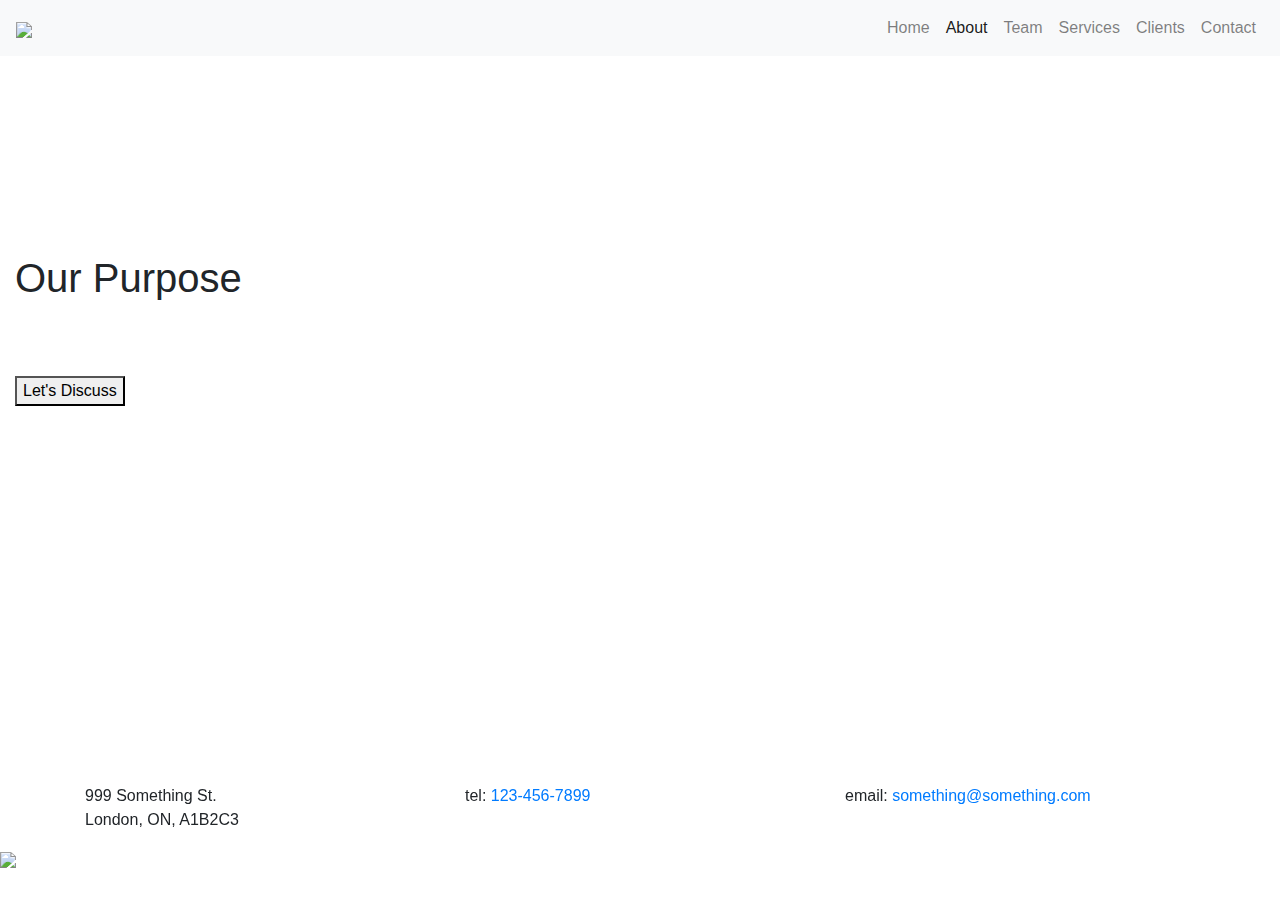
==== about.html @ 8badfd37 "adding about page" ====
<!DOCTYPE html>
<html lang="en">
<head>
    <meta charset="UTF-8">
    <meta name="viewport" content="width=device-width, initial-scale=1.0">
    <title>Catharine E. Williams | Accounting Firm | London, ON</title>
    <!-- Head JS files -->
    <script src="https://code.jquery.com/jquery-3.4.1.min.js" integrity="sha256-CSXorXvZcTkaix6Yvo6HppcZGetbYMGWSFlBw8HfCJo=" crossorigin="anonymous"></script>
    <script src="https://stackpath.bootstrapcdn.com/bootstrap/4.3.1/js/bootstrap.min.js"></script>
    <script src="https://unpkg.com/aos@2.3.1/dist/aos.js"></script>
    <!-- Head stylesheets & fonts -->
    <link rel="stylesheet" href="https://stackpath.bootstrapcdn.com/bootstrap/4.3.1/css/bootstrap.min.css">
    <link rel="stylesheet" href="css/fontello.css">
    <link rel="stylesheet" href="css/styles.css">
    <link href="https://unpkg.com/aos@2.3.1/dist/aos.css" rel="stylesheet">

</head>
<body>

<nav class="navbar navbar-expand-lg navbar-light bg-light" id="homeNav">
    <a class="navbar-brand" href="https://www.codeberry.ca/projects/cwilliams">
        <img src="images/78.png" id="logo">
    </a>
    <button class="navbar-toggler" type="button" data-toggle="collapse" data-target="#navbarNav" aria-controls="navbarNav" aria-expanded="false" aria-label="Toggle navigation">
        <span class="navbar-toggler-icon"></span>
    </button>
    <div class="collapse navbar-collapse" id="navbarNav">
        <ul class="navbar-nav ml-auto">
            <li class="nav-item">
                <a class="nav-link" href="https://www.codeberry.ca/projects/cwilliams">Home <span class="sr-only">(current)</span></a>
            </li>
            <!-- <li class="nav-item">
              <a class="nav-link" href="why.html">Why Factor</a>
            </li> -->
            <li class="nav-item active">
                <a class="nav-link" href="about.html">About</a>
            </li>
            <li class="nav-item">
                <a class="nav-link" href="team.html">Team</a>
            </li>
            <li class="nav-item disabled">
                <a class="nav-link" href="#">Services</a>
            </li>
            <li class="nav-item">
                <a class="nav-link" href="pricing.html">Clients</a>
            </li>
            <li class="nav-item">
                <a class="nav-link" href="contact.html">Contact</a>
            </li>
        </ul>
    </div>
</nav>


<div class="container-fluid" id="about_sec1">
  <div class="row">
    <div class="col-md-5">
      <h1 data-aos="fade-right">About Us</h1>
      <p data-aos="fade-right" data-aos-delay="200">Lorem ipsum dolor sit amet, consectetur adipisicing elit. At culpa earum eligendi error eveniet excepturi hic illo libero magni nam, nisi quisquam soluta temporibus. Consequatur cumque molestiae nihil ratione sed.</p>
      <a href="team.html"><button data-aos="fade-right" data-aos-delay="500">Meet the Team</button></a>
    </div>
    <div class="col-md-7"></div>
  </div>
</div>

<div class="container-fluid" id="about_sec2">
  <h1>Our Purpose</h1>
  <h6 data-aos="fade-right">Lorem ipsum dolor sit amet, consectetur adipisicing elit. Aut commodi earum, error et impedit iure officiis sit voluptatem. Alias aliquid consequatur debitis eaque eius magni natus, nesciunt placeat sapiente voluptas! Lorem ipsum dolor sit amet, consectetur adipisicing elit. Dignissimos distinctio est, explicabo facere illo incidunt labore, necessitatibus odio optio quaerat similique veniam voluptatem. Ad eligendi harum libero placeat provident totam?</h6>
  <a href="contact.html"><button>Let's Discuss</button></a>
</div>

<footer>
    <div class="container-fluid">
        <div class="container">
            <div class="row" id="footer_sec1" data-aos="fade-up" data-aos-duration="1000">
                <h1>Let's connect, we'd love to talk to you</h1>
                <form action="form.php" method="post">
                    <div class="row">
                        <div class="col">
                            <input type="text" class="form-control" name="name" placeholder="Name">
                        </div>
                        <div class="col">
                            <input type="email" class="form-control" name="email" placeholder="Email">
                        </div>
                    </div>
                    <textarea name="msgBody" cols="100%" class="form-control" rows="10" placeholder="Message"></textarea>
                    <button>Send Message</button>
                </form>
            </div>
        </div>
        <div class="row" id="footer_sec2">
            <div class="container">
                <div class="row">
                    <div class="col-lg">
                        <p>999 Something St. <br>London, ON, A1B2C3</p>
                    </div>
                    <div class="col-lg">
                        <p>tel: <a href="tel:2262365512">123-456-7899</a></p>
                    </div>
                    <div class="col-lg">
                        <p>email: <a href="mailto:#">something@something.com</a></p>
                    </div>
                </div>
            </div>
        </div>
    </div>
    <a href="https://www.codeberry.ca" id="href_cb">
        <img src="images/cb.png" id="cb">
    </a>
</footer>


<script src="js/home.js"></script>

<script src="js/menu.js"></script>
</body>
</html>
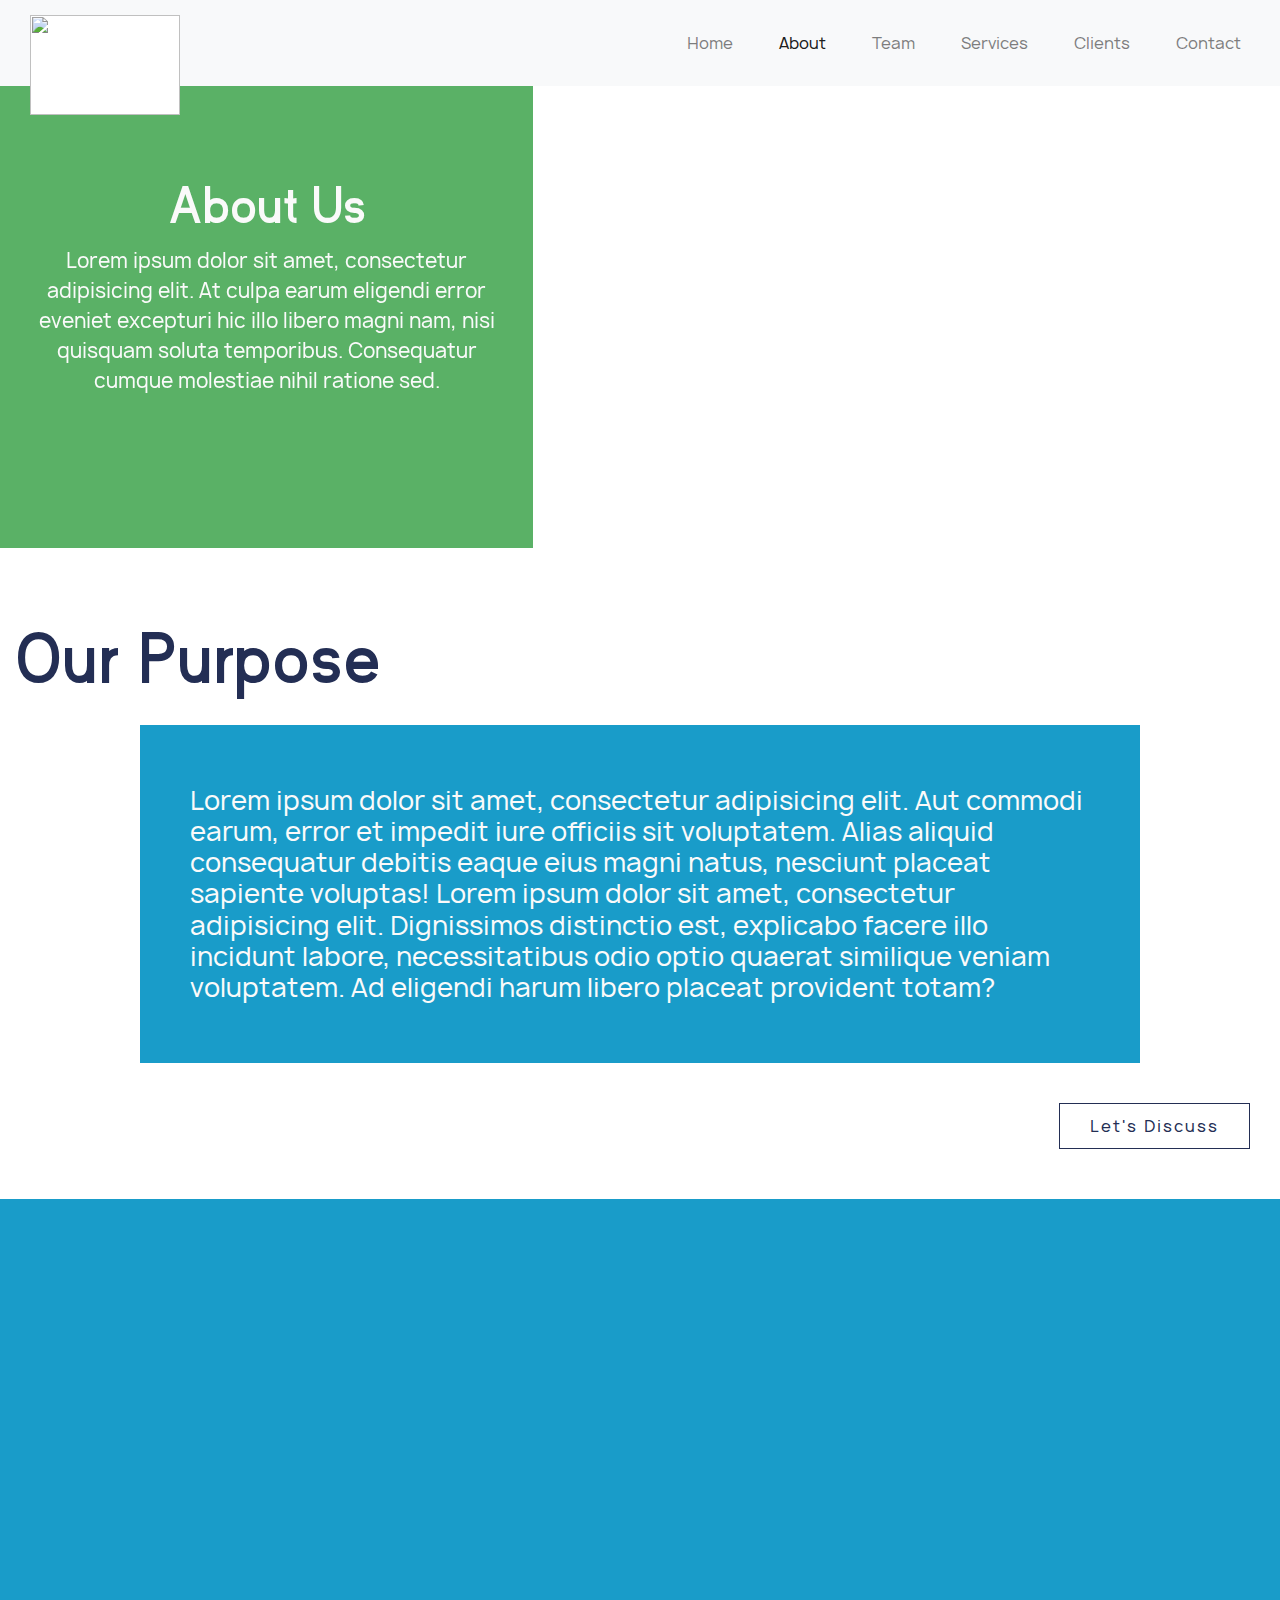
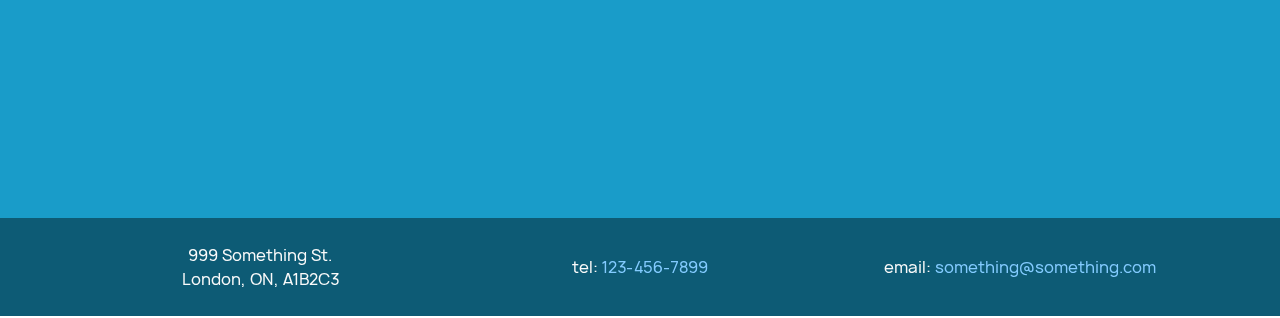
==== commit 788fa751: "fixing about nav" ====
--- a/about.html
+++ b/about.html
@@ -29,9 +29,6 @@
             <li class="nav-item">
                 <a class="nav-link" href="https://www.codeberry.ca/projects/cwilliams">Home <span class="sr-only">(current)</span></a>
             </li>
-            <!-- <li class="nav-item">
-              <a class="nav-link" href="why.html">Why Factor</a>
-            </li> -->
             <li class="nav-item active">
                 <a class="nav-link" href="about.html">About</a>
             </li>
@@ -104,14 +101,10 @@
             </div>
         </div>
     </div>
-    <a href="https://www.codeberry.ca" id="href_cb">
-        <img src="images/cb.png" id="cb">
-    </a>
 </footer>
 
 
 <script src="js/home.js"></script>
-
 <script src="js/menu.js"></script>
 </body>
 </html>
--- a/css/fontello.css
+++ b/css/fontello.css
@@ -0,0 +1,69 @@
+@font-face {
+  font-family: 'fontello';
+  src: url('../font/fontello.eot?57017961');
+  src: url('../font/fontello.eot?57017961#iefix') format('embedded-opentype'),
+       url('../font/fontello.woff2?57017961') format('woff2'),
+       url('../font/fontello.woff?57017961') format('woff'),
+       url('../font/fontello.ttf?57017961') format('truetype'),
+       url('../font/fontello.svg?57017961#fontello') format('svg');
+  font-weight: normal;
+  font-style: normal;
+}
+/* Chrome hack: SVG is rendered more smooth in Windozze. 100% magic, uncomment if you need it. */
+/* Note, that will break hinting! In other OS-es font will be not as sharp as it could be */
+/*
+@media screen and (-webkit-min-device-pixel-ratio:0) {
+  @font-face {
+    font-family: 'fontello';
+    src: url('../font/fontello.svg?57017961#fontello') format('svg');
+  }
+}
+*/
+ 
+ [class^="icon-"]:before, [class*=" icon-"]:before {
+  font-family: "fontello";
+  font-style: normal;
+  font-weight: normal;
+  speak: none;
+ 
+  display: inline-block;
+  text-decoration: inherit;
+  width: 1em;
+  margin-right: .2em;
+  text-align: center;
+  /* opacity: .8; */
+ 
+  /* For safety - reset parent styles, that can break glyph codes*/
+  font-variant: normal;
+  text-transform: none;
+ 
+  /* fix buttons height, for twitter bootstrap */
+  line-height: 1em;
+ 
+  /* Animation center compensation - margins should be symmetric */
+  /* remove if not needed */
+  margin-left: .2em;
+ 
+  /* you can be more comfortable with increased icons size */
+  /* font-size: 120%; */
+ 
+  /* Font smoothing. That was taken from TWBS */
+  -webkit-font-smoothing: antialiased;
+  -moz-osx-font-smoothing: grayscale;
+ 
+  /* Uncomment for 3D effect */
+  /* text-shadow: 1px 1px 1px rgba(127, 127, 127, 0.3); */
+}
+ 
+.icon-right-hand:before { content: '\e800'; } /* '' */
+.icon-coffee:before { content: '\e801'; } /* '' */
+.icon-clock:before { content: '\e802'; } /* '' */
+.icon-picture:before { content: '\e803'; } /* '' */
+.icon-thumbs-up:before { content: '\e804'; } /* '' */
+.icon-emo-coffee:before { content: '\e808'; } /* '' */
+.icon-spin2:before { content: '\e831'; } /* '' */
+.icon-facebook:before { content: '\f09a'; } /* '' */
+.icon-linkedin:before { content: '\f0e1'; } /* '' */
+.icon-lightbulb:before { content: '\f0eb'; } /* '' */
+.icon-diamond:before { content: '\f219'; } /* '' */
+.icon-twitter:before { content: '\f309'; } /* '' */--- a/css/styles.css
+++ b/css/styles.css
@@ -0,0 +1,1287 @@
+html, body {
+	margin: 0;
+}
+
+p {
+	font-family: manrope;
+}
+
+h1, h2 {
+	font-family: kayak;
+}
+
+input, textarea {
+	padding: 20px !important;
+}
+
+/* Header styles */
+
+#logo {
+	position: fixed;
+	height: 100px;
+	width: 150px;
+	z-index: 99999;
+	top: 15px;
+	left: 30px;
+	transition: height 1s;
+	background: white !important;
+}
+
+.ico {
+	max-width: 4.5rem;
+	max-height: 4.5rem;
+	padding: 1rem;
+	display: block;
+	margin: 0 auto;
+}
+
+#logo2 {
+	position: fixed;
+	height: 120px;
+	z-index: 99999;
+	top: 15px;
+	left: 30px;
+	transition: height 1s;
+}
+
+#socialBar {
+	position: fixed;
+	right: 0;
+	top: 100px;
+	width: 110px;
+	color: #424242;
+	font-size: 30px;
+	z-index: 999;
+}
+
+.icon {
+	transition: color 500ms;
+	cursor: pointer;
+}
+
+.icon-facebook:hover {
+	color: #0553b3 !important;
+}
+
+.icon-twitter:hover {
+	color: #4492f3 !important;
+}
+
+.icon-linkedin:hover {
+	color: #2a67b3 !important;
+}
+
+#socialBar>.row {
+	display: flex;
+	align-items: center;
+	justify-content: center;
+	margin-bottom: 15px;
+}
+
+.nav-item {
+	font-family: manrope;
+	padding: 15px;
+}
+
+/* Home page */
+
+#home_sec1 {
+	position: relative;
+}
+
+#sec1_main {
+	height: 500px;
+	background-image: url('../images/bg1.jpg');
+	background-size: cover;
+	background-position: center;
+	background-attachment: fixed;
+	width: calc(100% - 80px);
+	opacity: 0;
+	transition: opacity 1s;
+}
+
+#about_sec2 a:hover {
+	text-decoration: none !important;
+}
+
+footer a:hover {
+	color: #ff9b8e;
+}
+
+#sec1_space {
+	height: 250px;
+	width: calc(100% - 80px);
+}
+
+#sec1_cont {
+	position: absolute;
+	bottom: 50px;
+	right: 110px;
+	padding: 70px 40px;
+/*	border: 5px solid #5ad3db;*/
+	width: 60%;
+	color: #fafafa;
+	background-color: rgba(24, 156, 201, 0.7);
+}
+
+#sec1_cont h1 {
+	font-size: 62px;
+	margin-bottom: 30px;
+	transition: font-size 500ms;
+}
+
+#home_sec1 p {
+	font-size: 1.2rem;
+}
+
+#home_sec1 h4 {
+	left: 0;
+    position: absolute;
+    top: -30px;
+    font-family: manrope;
+    font-weight: bold;
+    margin: 0;
+    padding: 15px 50px 15px 15px;
+    background: #5ab166;
+}
+
+#home_sec1 span {
+	color: #ea523d;
+	margin-right: 5px;
+}
+
+#home_sec1 .col-2 {
+	border-top: 5px solid navy;
+	margin-top: 6px;
+	display: flex;
+	align-items: center;
+	justify-content: center;
+	font-size: 36px;
+	color: rgba(255,255,255,0.7);
+	cursor: pointer;
+}
+
+#home_sec1 .col-2 i {
+	display: none;
+}
+
+.homeWidth {
+	width: calc(100% - 110px);
+}
+
+#home_sec2 .wrapper {
+	display: grid;
+	grid-template-columns: 1fr 1fr 1fr;
+	grid-gap: 30px;
+	margin: 30px 0 30px 10%;
+	transition: margin 500ms;
+}
+
+#home_sec2 .box {
+	padding: 1rem;
+	text-align: center;
+}
+
+#sec2_a {
+	background-color: #9ce5e9;
+}
+
+#sec2_b {
+	background-color: #9bd0e9;
+}
+
+#sec2_c {
+	background-color: #1ec1f9;
+}
+
+#home_sec2 h1 {
+	margin-left: 30px;
+	font-size: 60px;
+	color: #424242;
+	background-color: white;
+	z-index: 999;
+}
+
+#home_sec2 h6 {
+	margin-left: 30px;
+	font-family: manrope;
+	color: #525252
+}
+
+#home_sec2 p {
+	color: #524747;
+	font-size: 120%;
+}
+
+#home_sec2 h2 {
+	font-size: 2rem;
+	color: #525252;
+}
+
+#home_sec3 {
+	height: 600px;
+	position: relative;
+	text-align: center;
+}
+
+#home_sec3 h1 {
+	padding: 50px 70px;
+	font-size: 62px;
+	color: #fafafa;
+}
+
+#home_sec3 h2 {
+	font-size: 32px;
+	margin-bottom: 40px;
+	font-family: kayak;
+	color: #424242;
+}
+
+#home_sec3 p {
+	color: #525252;
+}
+
+#sec3_a {
+	height: 65%;
+	background-color: #5ab166;
+	margin-right: 0 !important;
+}
+
+#sec3_b {
+	height: 35%;
+}
+
+#sec3_cont {
+	position: absolute;
+	bottom: 103px;
+	margin: 0 10%;
+}
+
+#sec3_cont div {
+	padding-top: 40px;
+	padding-bottom: 40px;
+	z-index: 999;
+}
+
+#sec3_cont>div:first-child {
+	background-color: rgba(255,255,255,0.95);
+}
+
+#sec3_cont>div:nth-child(2) {
+	background-color: rgba(255,255,255,0.8);
+}
+
+#sec3_cont>div:last-child {
+	background-color: rgba(255,255,255,0.65);
+}
+
+/* Why styles */
+
+#why_sec1 {
+	height: 500px;
+	position: relative;
+}
+
+#why_sec1 .row {
+	height: 92%;
+	background-image: url("../images/bg2.jpg");
+	background-size: cover;
+	background-position: center;
+	width: calc(100% - 80px);
+}
+
+#why_sec1_cont {
+	width: 0%;
+	height: 139px;
+	position: absolute;
+	bottom: 0;
+	right: 30px;
+	padding: 20px 50px;
+	background-color: rgba(82,175,181,0.8);
+	transition: width 1s, border 2s;
+	overflow: hidden;
+}
+
+#why_sec1_cont h1 {
+	font-size: 66px;
+	color: #fafafa;
+}
+
+#why_sec2 {
+	margin-top: 30px;
+	width: calc(100% - 110px);
+	padding-left: 10%;
+	font-family: manrope;
+	font-size: 20px;
+	line-height: 1.7;
+	margin-bottom: 50px;
+}
+
+#why_sec2 button {
+	font-family: kayak !important;
+	font-size: 32px;
+}
+
+#why_sec2 .card {
+	margin-top: 20px;
+}
+
+#why_sec2 .card:first-child {
+	margin-top: 0 !important;
+}
+
+#why_sec2 i {
+	color: #424242;
+}
+
+/* About styles */
+
+#about_sec1 .col-md-5 {
+	display: flex;
+	flex-direction: column;
+	align-items: center;
+	justify-content: center;
+	text-align: center;
+	color: #fafafa;
+	padding: 90px 30px;
+	background-color: #5ab166;
+}
+
+#about_sec1 .col-md-7 {
+	background-image: url('../images/bg3.jpg');
+	background-size: cover;
+	background-position: center;
+	background-attachment: fixed;
+}
+
+#about_sec1 p {
+	font-size: 125%;
+}
+
+#about_sec1 h1 {
+	font-size: 52px;
+}
+
+#about_sec1 button {
+	padding: 10px 30px;
+	border: 1px solid #fafafa;
+	background: transparent;
+	font-family: manrope;
+	letter-spacing: 2px;
+	color: #fafafa;
+	opacity: 0;
+	transition: border-color 500ms, background 500ms, color 500ms, opacity 1s;
+}
+
+#about_sec1 button:hover {
+	background: #ff9b8e;
+	border-color: #ff9b8e;
+}
+
+#about_sec2 {
+	margin: 50px 0;
+}
+
+#about_sec2 h1 {
+	font-size: 72px;
+	padding: 20px 0;
+	margin: 0;
+	color: #232e54;
+}
+
+#about_sec2 h6 {
+	font-family: manrope;
+	font-size: 26px;
+	margin: 0 10%;
+	padding: 60px 50px;
+	background-color: #199cc9;
+	color: #fafafa;
+}
+
+#about_sec2 hr {
+	width: 80%;
+	margin-bottom: 0;
+}
+
+#about_sec2 button {
+	padding: 10px 30px;
+	display: block;
+	margin: 40px 15px 40px auto;
+	border: 1px solid #232e54;
+	background: transparent;
+	font-family: manrope;
+	letter-spacing: 2px;
+	color: #232e54;
+	transition: border-color 500ms, background 500ms, color 500ms;
+}
+
+#about_sec2 button:hover {
+	background: #232e54;
+	border-color: #232e54;
+	color: #fafafa
+}
+
+
+/* Team styles */
+
+#team_sec1 {
+	background-image: url('../images/7thSense.png');
+	background-size: cover;
+	background-position: center;
+	padding: 100px;
+	opacity: 0;
+	transition: opacity 2s;
+}
+
+#team_sec1 h1 {
+	padding: 25px;
+	background-color: rgba(255,255,255,0.95);
+	mix-blend-mode: screen;
+	font-family: kayak;
+	font-size: 92px;
+	margin-bottom: 0;
+	text-align: center;
+}
+
+#team_sec2 {
+	text-align: center;
+	padding-top: 50px;
+	padding-bottom: 50px;
+}
+
+#team_sec2 h1 {
+	margin-bottom: 0;
+}
+
+#team_sec2 .row:first-child, #team_sec2 .row:last-child {
+	width: 75%;
+	margin: 0 auto;
+}
+
+#team_sec2 a {
+	font-family: roboto mono;
+	padding-top: 10px;
+}
+
+/*#team_sec2 .row:nth-child(2) {*/
+	/*margin: 30px 0;*/
+/*}*/
+
+.team_img {
+	height: 200px;
+	width: 200px;
+	border-radius: 100px;
+	margin: 25px auto;
+	background-position: center;
+	background-size: cover;
+}
+
+#pat {
+	background-image: url('../images/pat.png');
+}
+
+#matt {
+	background-image: url('../images/matt.png');
+}
+
+#hansen {
+	background-image: url('../images/hansen.png');
+}
+
+#thomas {
+	background-image: url('../images/thomas.png');
+}
+
+.tom {
+	font-size: 30px;
+	margin-top: 15px;
+}
+
+#nick {
+	background-image: url('../images/nick.png');
+}
+
+#georgia {
+	background-image: url('../images/georgia.png');
+}
+
+/* Services styles */
+
+#services_h1 {
+	padding: 50px 50px 20px 50px;
+	margin-top: 30px;
+	font-size: 50px;
+	color: #1e3172;
+}
+
+#services_h1 i {
+	margin-right: 20px;
+	background-color: #1e3172;
+	border-radius: 50px;
+	color: #fafafa;
+	padding: 10px;
+
+}
+
+#services_h1 i::before {
+	margin: 0 !important;
+}
+
+#circle {
+    background-color: #e87070;
+    border-radius: 10px;
+    position: absolute;
+    left: 56px;
+    top: -26px;
+    height: 0;
+    width: 0;
+    transition: height 1s, width 1s;
+}
+
+.circle {
+	height: 10px !important;
+    width: 10px !important;
+}
+
+.serv_label_container h3 {
+    transform-origin: 0 0;
+    transform: rotate(90deg);
+    position: absolute;
+    left: 95px;
+    top: 1px;
+    padding: 10px 30px;
+    background-color: #e87070;
+    width: 326px;
+    line-height: 1.6;
+    color: #fafafa;
+    font-weight: bold;
+}
+
+.serv_card {
+	position: relative;
+	margin-bottom: 50px;
+}
+
+#serv_sec1 {
+	background-color: #a7e4f7;
+	height: 550px;
+}
+
+#serv_sec2 {
+	background-color: #7245d6;
+	height: 550px;
+}
+
+#serv_sec3 {
+	background-color: #bd2a2a;
+	height: 480px;
+}
+
+#serv_sec2 p, #serv_sec3 p {
+	color: #fafafa;
+}
+
+.serv_label_container {
+	display: flex;
+	flex-direction: column;
+	position: absolute;
+	top: 93px;
+}
+
+.right {
+	right: 200px;
+}
+
+.serv_label_container hr {
+	width: 0%;
+    transform-origin: 0 0;
+    transform: rotate(90deg);
+    left: 63px;
+    top: -109px;
+    position: absolute;
+    border-bottom: 2px solid;
+    border-color: #e87070;
+    transition: width 700ms ease;
+}
+
+.serv_card p {
+    padding-top: 90px;
+    font-size: 22px;
+    width: 450px;
+    font-weight: normal;
+}
+
+.card_p_right {
+	margin-left: 120px;
+}
+
+.card_p_left {
+	margin-left: 515px;
+}
+
+/*.serv_label_container p {
+	width: 400px;
+    margin-left: 140px;
+    font-family: manrope;
+    font-size: 22px;
+}*/
+
+.serv_img {
+	width: 478px;
+    position: absolute;
+    top: 100px;
+}
+
+.right_img {
+	right: 100px;
+}
+
+/* Pricing styles */
+
+#pricing_sec1 {
+	background-image: url('../images/bg2.jpg');
+	background-size: cover;
+	background-position: center;
+	height: 350px;
+	opacity: 0;
+	transition: opacity 1s;
+}
+
+#pricing_sec1>div {
+	height: 100%;
+    display: flex;
+    align-items: flex-end;
+}
+
+#pricing_sec1 h1 {
+padding: 50px 50px;
+    background-color: rgba(112, 193, 232, .8);
+    /* border-radius: 37px; */
+    /* border: 2px solid lightgrey; */
+    font-weight: bold;
+    font-family: manrope;
+    width: 500px;
+    color: #fafafa;
+    /* outline: 1px solid white; */
+    font-size: 50px;
+}
+
+#pricing_sec2 {
+	margin-top: 70px;
+}
+
+#pricing_sec2 h2 {
+	font-size: 48px;
+	color: #424242;
+	font-weight: normal;
+	font-family: manrope;
+}
+
+#pricing_sec2 h2 span {
+	font-size: 66px;
+	padding: 20px 15px;
+	background-color: #e87070;
+	font-weight: bold;
+	color: #222222;
+}
+
+#pricing_sec2 h3 {
+	font-size: 32px;
+	color: #424242;
+	font-weight: normal;
+	font-family: manrope;
+	line-height: 1.7;
+}
+
+#pricing_row1 {
+	margin-bottom: 60px;
+}
+
+#pricing_row3 {
+	margin-top: 30px;
+	text-align: right;
+	margin-bottom: 40px;
+}
+
+#pricing_sec3 {
+	position: relative;
+	margin-top: 50px;
+}
+
+#pricing_sec2 hr {
+	width: 50%;
+	margin: 40px auto;
+}
+
+#pricing_sec3 h2 {
+	margin-left: 30px;
+    font-size: 56px;
+    font-family: manrope;
+    font-weight: bold;
+}
+
+#pricing_sec3 p {
+	font-size: 22px;
+}
+
+.block {
+    position: absolute;
+    height: 60px;
+    width: 60px;
+    background-color: #5ab166;
+    z-index: -1;
+}
+
+.rightBlock {
+    position: absolute;
+    height: 60px;
+    width: 60px;
+    background-color: #5ab166;
+    z-index: -1;
+    right: 0;
+}
+
+#pricing_sec4 {
+	margin-top: 50px;
+	margin-bottom: 50px;
+}
+
+#pricing_sec4 .row {
+	position: relative;
+}
+
+#pricing_sec4 h2 {
+	margin-left: 30px;
+    font-size: 56px;
+    font-family: manrope;
+    font-weight: bold;
+    margin-right: 10px;
+    margin-left: auto;
+}
+
+#pricing_sec4 p {
+	font-size: 22px;
+}
+
+div {
+	transition: padding 500ms, width 500ms, background-color 500ms, bottom 500ms, right 500ms;
+}
+
+
+
+
+
+
+
+
+
+/* Footer styles */
+
+footer {
+	background-color: #199cc9;
+	position: relative
+}
+
+#footer_sec1 {
+	display: flex;
+	align-items: center;
+	justify-content: center;
+	padding: 50px;
+}
+
+footer textarea {
+	margin-top: 20px;
+}
+
+footer form {
+	font-family: manrope;
+}
+
+footer h1 {
+	margin-bottom: 40px;
+	color: #fafafa;
+}
+
+footer button {
+	margin-top: 25px;
+	padding: 15px 50px;
+	border-radius: 5px;
+	font-family: kayak;
+	font-size: 20px;
+	border: 1px solid #ced4da;
+	transition: background-color 1s, color 500ms;
+	background-color: rgba(255,255,255,0.85);
+}
+
+footer button:hover {
+	color: #fafafa;
+	background-color: #ff9b8e;
+}
+
+footer p {
+	color: #fafafa;
+	font-size: 16px;
+	margin-bottom: 0;
+	padding: 10px 25px;
+}
+
+footer a {
+	color: #83cbff;
+}
+
+footer .col-lg {
+	display: flex;
+	align-items: center;
+	justify-content: center;
+}
+
+#footer_sec2 {
+	padding: 15px;
+	text-align: center;
+	background-color: #0d5b75
+}
+
+.navbar-toggler {
+	border-radius: 100px;
+	padding: .75rem !important;
+	outline: 0 !important;
+	border: transparent;
+	transition: background-color 1s;
+}
+
+.navbar-toggler:hover {
+	background-color: rgba(90,211,219,0.1);
+}
+
+.menu-toggler-icon {
+	padding: 5px;
+}
+
+.meNu {
+	background-image: url('https://static.thenounproject.com/png/659803-200.png');
+}
+
+.xit {
+	background-image: url('../images/xit.png') !important;
+}
+
+#cb {
+	width: 100px;
+	transition: opacity 500ms, height 1s;
+}
+
+#cb:hover {
+	opacity: .7;
+}
+
+#href_cb {
+	position: absolute;
+	bottom: 10px;
+	right: 25px
+}
+
+#contact_spacer {
+	height: 150px;
+	background-color: #41caf9;
+	width: 100%;
+}
+
+#contact {
+	background-color: #dc9797;
+}
+
+.col-md-7 {
+	opacity: 0;
+	transition: opacity 1s;
+}
+
+#why_sec1>.row {
+	opacity: 0;
+	transition: opacity 1s;
+}
+
+
+
+/* Media Queries */
+
+@media screen and (max-width: 1200px) {
+	.serv_card p {
+		width: 350px;
+		font-size: 18px;
+	}
+}
+
+@media screen and (max-width: 1167px) {
+	.serv_img {
+		width: 420px;
+	}
+	.card_p_left {
+		margin-left: 475px;
+	}
+	#cb {
+		width: 60px;
+	}
+	#sec3_cont {
+		bottom: 74px;
+	}
+	#href_cb {
+		right: 15px;
+		bottom: 15px;
+	}
+}
+
+@media screen and (max-width: 1080px) {
+	.serv_img {
+		width: 390px;
+	}
+	.card_p_left {
+		margin-left: 425px;
+	}
+}
+
+@media screen and (max-width: 1000px) {
+	#cb {
+		width: 100px;
+	}
+	#home_sec2 .wrapper {
+		padding: 0 0 30px 30px;
+		display: block;
+	}
+	#sec3_cont {
+		margin: 0 40px;
+	}
+	.nav-item a {
+		text-align: right;
+		margin-right: 20px;
+	}
+	#homeNav .nav-item a {
+		margin-right: 80px;
+	}
+	nav {
+		padding: 20px;
+	}
+	ul .nav-item:first-child {
+		margin-top: 30px;
+	}
+	#pricing_sec2 h2 {
+		line-height: 2;
+	}
+	.tom {
+		font-size: 2.5rem;
+		margin-top: 0;
+	}
+	#cb {
+		width: 100px;
+	}
+}
+
+@media screen and (max-width: 990px) {
+	.serv_img {
+		width: 330px;
+	}
+	.card_p_left {
+		margin-left: 375px;
+	}
+	.serv_card p {
+		width: 275px;
+		font-size: 16px;
+	}
+	.right_img {
+		right: 50px;
+	}
+	#why_sec1_cont h1 {
+		font-size: 50px;
+	}
+	#why_sec1_cont {
+		height: 100px;
+
+	}
+	#why_sec1 {
+		height: 400px;
+	}
+}
+
+@media screen and (max-width: 950px) {
+	#why_sec1_cont h1 {
+
+	}
+}
+
+@media screen and (max-width: 900px) {
+	#home_sec3 {
+		height: 630px;
+	}
+	.card_p_left {
+		width: 340px;
+		margin-left: 350px;
+	}
+	.serv_card p {
+		width: 240px;
+		font-size: 16px;
+	}
+}
+
+@media screen and (max-width: 850px) {
+	.serv_img {
+		display: none;
+	}
+	.serv_card p {
+		width: 500px;
+	}
+	.card_p_left {
+		margin-left: 15px;
+	}
+	#sec3_cont {
+		bottom: 55px;
+	}
+}
+
+@media screen and (max-width: 800px) {
+	#home_sec3 {
+		height: 700px;
+	}
+	#why_sec1_cont h1 {
+		font-size: 42px;
+	}
+	#why_sec1_cont {
+		height: 90px;
+		padding: 20px;
+	}
+}
+
+@media screen and (max-width: 767px) {
+	#why_sec2 {
+		padding-left: 50px;
+	}
+	#logo, #logo2 {
+		position: absolute;
+		height: 85px;
+	}
+	#sec1_cont h1 {
+		font-size: 52px;
+	}
+	#home_sec3 {
+		height: 1000px;
+	}
+	#sec3_a {
+		height: 100%;
+	}
+	.serv_label_container {
+		left: 20px;
+	}
+	.serv_card p {
+		margin-left: 40px;
+		font-size: 20px
+	}
+	#services_h1 {
+		font-size: 35px;
+	}
+	#sec3_a {
+		background-color: #aa97ef;
+	}
+}
+
+@media screen and (max-width: 667px) {
+	#home_sec1 h4 {
+		font-size: .9rem;
+	}
+	#sec1_cont h1 {
+		font-size: 40px;
+	}
+	#sec1_main {
+		width: calc(100% - 30px);
+	}
+	#footer_sec1 {
+		padding-right: 60px;
+	}
+	#home_sec3 {
+		width: calc(100% - 60px);
+	}
+	#sec3_cont {
+		top: 132px;
+	}
+	#sec1_cont {
+		right: 60px;
+	}
+	#socialBar {
+		width: 60px;
+	}
+	#sec1_space {
+		height: 400px;
+	}
+	#home_sec3 {
+		height: 1050px;
+	}
+	#services_h1 i {
+		display: none;
+	}
+	.serv_card p {
+		width: 390px;
+		margin-left: 75px;
+	}
+	#about_sec2 h6 {
+		margin: 0 5%;
+	}
+	#sec1_main {
+		background-attachment: local;
+	}
+}
+
+@media screen and (max-width: 600px) {
+	#home_sec3 {
+		height: 1100px;
+	}
+	.homeWidth {
+		width: calc(100% - 60px);
+	}
+	.serv_card p {
+		margin-left: 100px;
+	}
+	#why_sec2 {
+		margin: 30px auto;
+		padding-left: 0 !important;
+	}
+}
+
+@media screen and (max-width: 557px) {
+	#sec1_cont {
+		width: 80%;
+	}
+	#home_sec3 {
+		height: 1125px;
+	}
+	.serv_label_container h3 {
+		transform-origin: unset;
+	    transform: unset;
+	    left: unset;
+	    top: -60px;
+	}
+	#pricing_sec2 h3{
+		font-size: 24px;
+	}
+	#pricing_sec2 h2 {
+		font-size: 34px;
+	}
+	#pricing_row1 {
+		margin-bottom: 20px;
+	}
+	#pricing_sec3, #pricing_sec4 {
+		padding: 20px 12.5%;
+	}
+	.circle {
+		display: none;
+	}
+	.serv_card p {
+		padding-top: 120px;
+		margin-left: 0;
+		width: 100%;
+		padding-bottom: 60px
+	}
+	#serv_sec1, #serv_sec2, #serv_sec3 {
+		height: 100%;
+	}
+	#why_sec1_cont h1 {
+		font-size: 36px;
+	}
+	#why_sec1_cont {
+		height: 80px;
+	}
+	#why_sec1 .row {
+		width: calc(100% - 30px);
+	}
+	#team_sec1 {
+		padding: 50px;
+	}
+	#team_sec1 h1 {
+		font-size: 60px;
+	}
+	#sec3_cont {
+		bottom: 90px;
+	}
+}
+
+@media screen and (max-width: 457px) {
+	#home_sec3 h1 {
+		font-size: 50px;
+	}
+	#sec3_cont {
+		margin: 0 20px;
+	}
+	.card-body {
+		font-size: 16px;
+	}
+	#about_sec2 h1 {
+		font-size: 50px;
+	}
+}
+
+@media screen and (max-width: 420px) {
+	/* lol */
+	#home_sec3 {
+		height: 1175px;
+	}
+	#why_sec1_cont h1 {
+		font-size: 28px;
+	}
+	#why_sec1_cont {
+		height: 72px;
+	}
+	#home_sec2 h1 {
+		font-size: 42px;
+	}
+}
+
+@media screen and (max-width: 400px) {
+	#home_sec3 {
+		height: 1200px;
+	}
+	#home_sec3 h1 {
+		font-size: 38px;
+	}
+	#sec1_cont {
+		width: calc(100% - 60px);
+	}
+}
+
+@media screen and (max-width: 367px) {
+	#home_sec3 {
+		height: 1240px;
+	}
+	#logo, #logo2 {
+		height: 50px !important;
+		top: 10px;
+		left: 25px;
+	}
+}
+
+@font-face {
+	font-family: 'manrope';
+	src: url('../font/regular.otf') format('opentype');
+	src: url('../font/regular.woff') format('woff');
+	font-weight: normal;
+}
+
+@font-face {
+	font-family: 'manrope';
+	src: url('../font/bold.otf') format('opentype');
+	src: url('../font/bold.woff') format('woff');
+	font-weight: bold;
+}
+
+@font-face {
+	font-family: 'kayak';
+	src: url('../font/kayak.otf') format('opentype');
+}
+
+@font-face {
+	font-family: cornerstone;
+	src: url('../font/cornerstone.ttf') format('truetype');
+}
+
+
+
+
+
+
+
+
